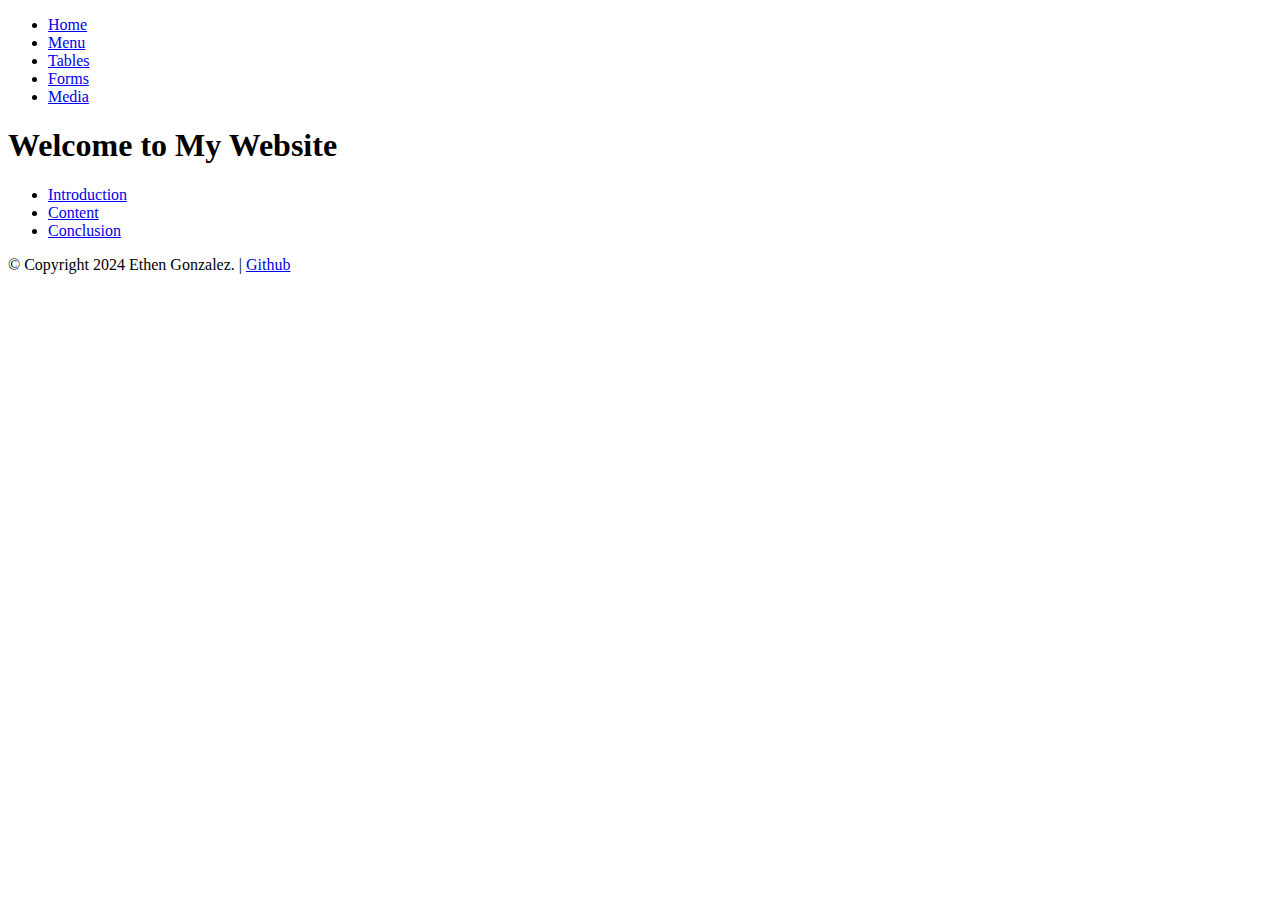
==== index.html @ 74f26838 "initial" ====
<!DOCTYPE html>
<html lang="en">
  <head>
    <meta charset="UTF-8">
    <meta name="viewport" content="width=device-width, initial-scale=1.0">
    <meta http-equiv="X-UA-Compatible" content="ie=edge">
    <title>My Website</title>
    <link rel="stylesheet" href="./style.css">
    <link rel="icon" href="./favicon.ico" type="image/x-icon">
  </head>
  <body>
    <header>
        <nav>
             <ul>
                <li><a href="index.html" target="self">Home</a></li>
                <li><a href="menu.html" target="self">Menu</a></li>
                <li><a href="tables.html" target="self">Tables</a></li>
                <li><a href="forms.html" target="self">Forms</a></li>
                <li><a href="media.html" target="self">Media</a></li>
             </ul>
         </nav>
         <h1>
            Welcome to My Website
         </h1>
    </header>
    <main>
        <!-- Secondary menu links --> 
        <ul>
            <!-- Link to the 'intro' section -->
            <li><a href="#intro">Introduction</a></li>
            <!-- Link to the 'content' section -->
            <li><a href="#content">Content</a></li>
            <!-- Link to the 'conclusion' section -->
            <li><a href="#conclusion">Conclusion</a></li>
         </ul>
    </main>
    <footer>
        <p>&copy; Copyright 2024 Ethen Gonzalez. |  <a href="https://github.com/Gonz221978" target="self">Github</a></p>
    </footer>
    <script src="index.js"></script>
  </body>
</html>
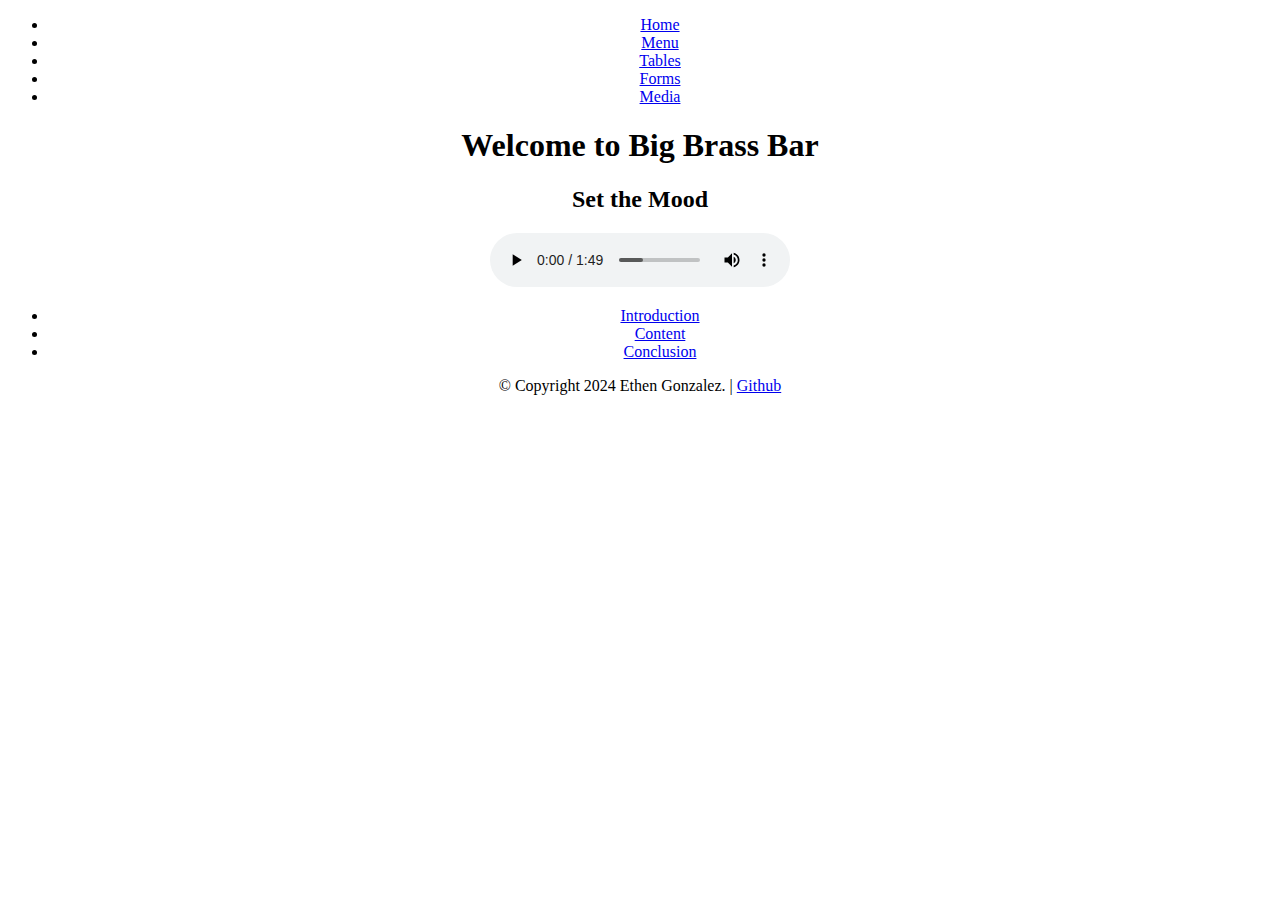
==== commit 9cf2ef8f: "file name edits" ====
--- a/index.html
+++ b/index.html
@@ -5,7 +5,7 @@
     <meta name="viewport" content="width=device-width, initial-scale=1.0">
     <meta http-equiv="X-UA-Compatible" content="ie=edge">
     <title>My Website</title>
-    <link rel="stylesheet" href="./style.css">
+    <link rel="stylesheet" type="text/css" href="main.css">
     <link rel="icon" href="./favicon.ico" type="image/x-icon">
   </head>
   <body>
@@ -20,10 +20,25 @@
              </ul>
          </nav>
          <h1>
-            Welcome to My Website
+            Welcome to Big Brass Bar
          </h1>
     </header>
     <main>
+      <!-- Beginning of the audio section -->
+      <section id="audioSample">
+        <!-- Heading for the audio section -->
+        <h2>Set the Mood</h2>
+
+        <!-- The controls' attribute adds audio controls, like play, pause, and volume -->
+        <audio controls>
+            <!-- Source for the audio file -->
+            <!-- The 'src' attribute specifies the path to the audio file -->
+            <source src="media/restaurant-164253.mp3" type="audio/mp3">
+            <!-- Fallback content in case the audio isn't supported -->
+            Your browser does not support the audio element.
+        </audio>
+
+    </section>
         <!-- Secondary menu links --> 
         <ul>
             <!-- Link to the 'intro' section -->
--- a/main.css
+++ b/main.css
@@ -0,0 +1,7 @@
+body
+ {
+    background-color: (#232323) ;
+    color: (#232323);
+    text-align: center;
+    align-items: center  
+ }
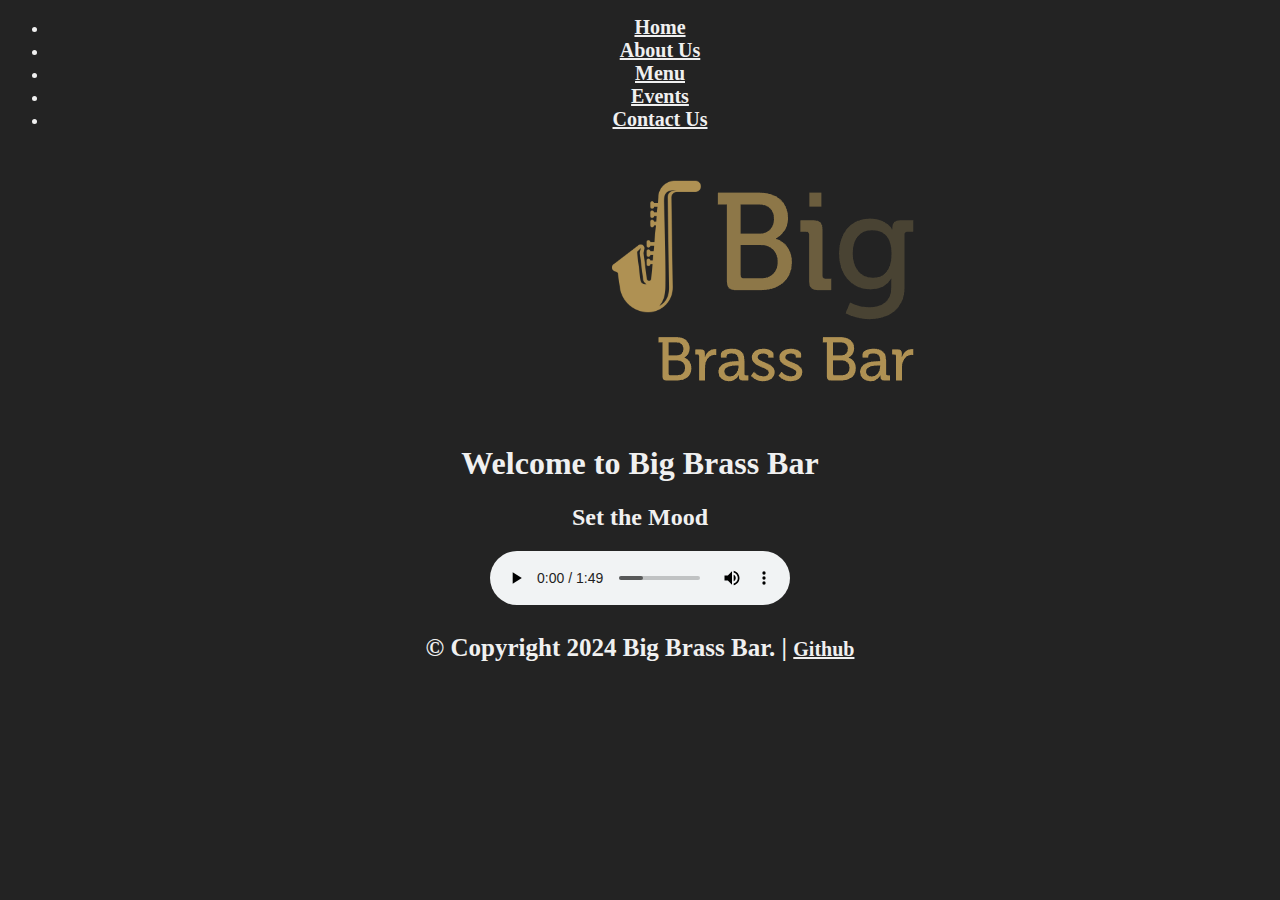
==== commit 0e0e2d8e: "about us" ====
--- a/index.html
+++ b/index.html
@@ -12,13 +12,16 @@
     <header>
         <nav>
              <ul>
-                <li><a href="index.html" target="self">Home</a></li>
-                <li><a href="menu.html" target="self">Menu</a></li>
-                <li><a href="tables.html" target="self">Tables</a></li>
-                <li><a href="forms.html" target="self">Forms</a></li>
-                <li><a href="media.html" target="self">Media</a></li>
+              <li><a href="index.html" target="self">Home</a></li> 
+              <li><a href="about.html" target="self">About Us</a></li>
+              <li><a href="tables.html" target="self">Menu</a></li>
+              <li><a href="events.html" target="self">Events</a></li>
+              <li><a href="forms.html" target="self">Contact Us</a></li>
              </ul>
          </nav>
+         <div>
+          <img src="images/Screenshot 2024-09-10 025002.png"  alt="Big Brass Bar">
+      </div>
          <h1>
             Welcome to Big Brass Bar
          </h1>
@@ -39,18 +42,10 @@
         </audio>
 
     </section>
-        <!-- Secondary menu links --> 
-        <ul>
-            <!-- Link to the 'intro' section -->
-            <li><a href="#intro">Introduction</a></li>
-            <!-- Link to the 'content' section -->
-            <li><a href="#content">Content</a></li>
-            <!-- Link to the 'conclusion' section -->
-            <li><a href="#conclusion">Conclusion</a></li>
-         </ul>
+
     </main>
     <footer>
-        <p>&copy; Copyright 2024 Ethen Gonzalez. |  <a href="https://github.com/Gonz221978" target="self">Github</a></p>
+        <p>&copy; Copyright 2024 Big Brass Bar. |  <a href="https://github.com/Gonz221978" target="self">Github</a></p>
     </footer>
     <script src="index.js"></script>
   </body>
--- a/main.css
+++ b/main.css
@@ -1,7 +1,18 @@
 body
  {
-    background-color: (#232323) ;
-    color: (#232323);
+    background-color: #232323;
+    color: #f0f0f0;
     text-align: center;
     align-items: center  
  }
+ a{
+    color: #f0f0f0;
+    font-weight: bold;
+    font-size: 20px;
+  }
+  p{
+    margin-right: 100px;
+    margin-left: 100px;
+    font-weight: bold;
+    font-size: 25px;
+  }
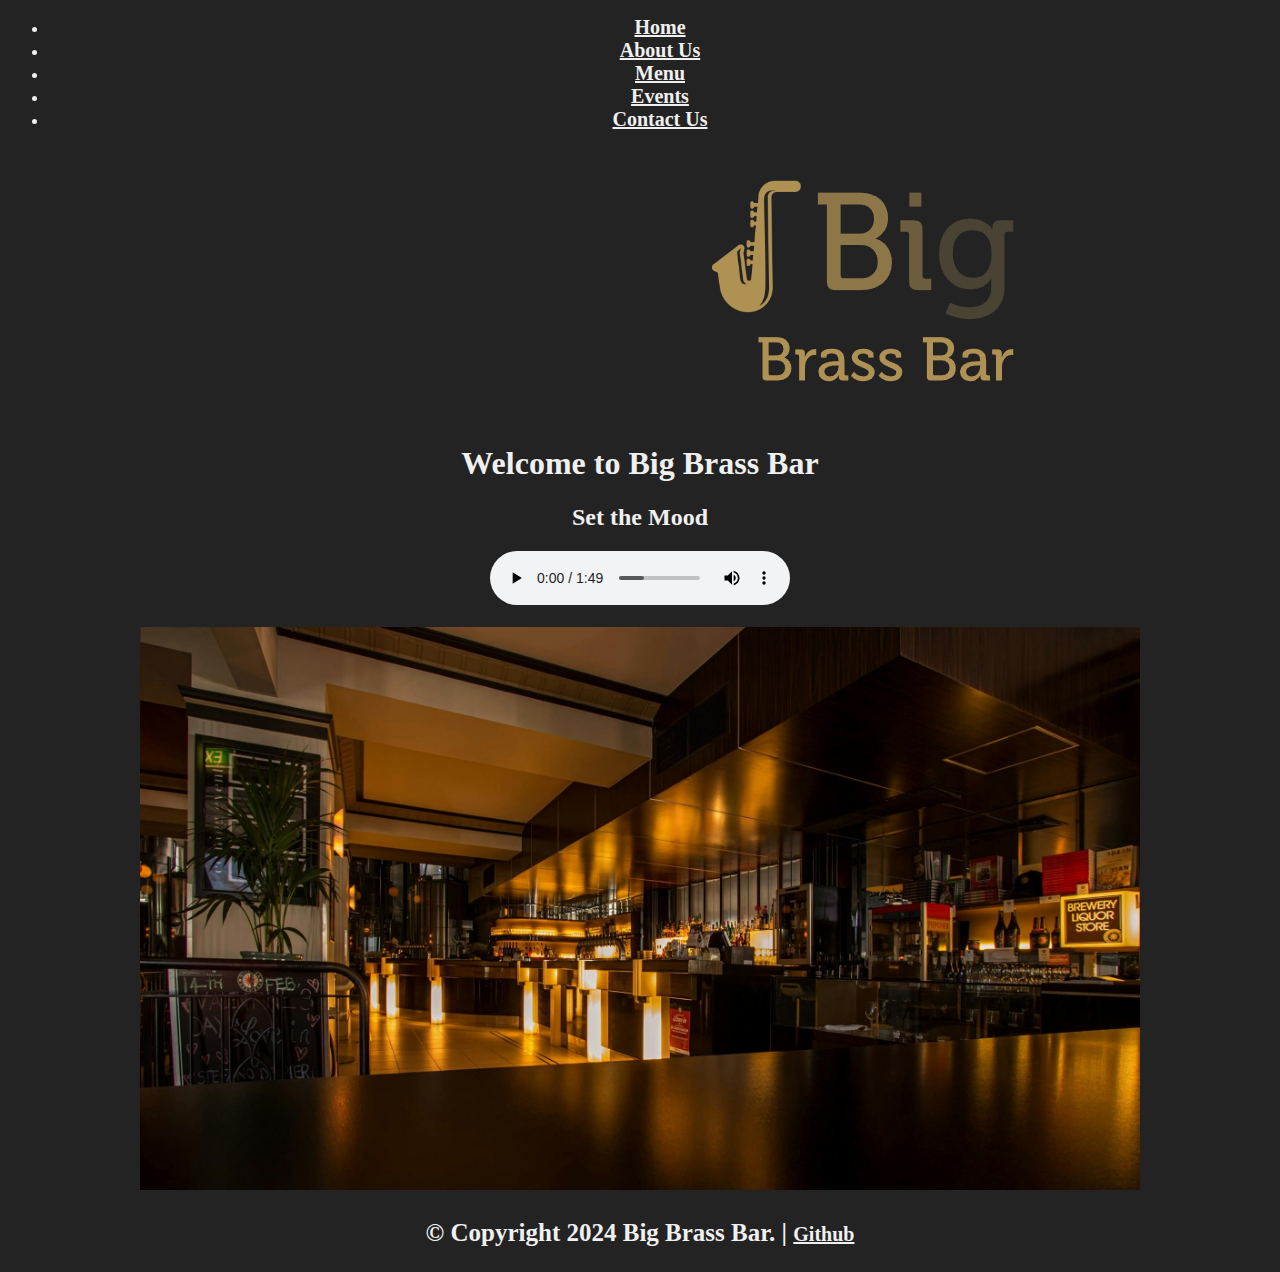
==== commit 7258c92a: "events" ====
--- a/index.html
+++ b/index.html
@@ -42,7 +42,10 @@
         </audio>
 
     </section>
-
+    <br>
+    <div>
+      <img src="images/pexels-pixabay-260922.jpg"  width="1000" length="1000" alt="Big Brass Bar">
+  </div>
     </main>
     <footer>
         <p>&copy; Copyright 2024 Big Brass Bar. |  <a href="https://github.com/Gonz221978" target="self">Github</a></p>
--- a/main.css
+++ b/main.css
@@ -16,3 +16,7 @@
     font-weight: bold;
     font-size: 25px;
   }
+  img{
+    margin-right: 100px;
+    margin-left: 100px;
+  }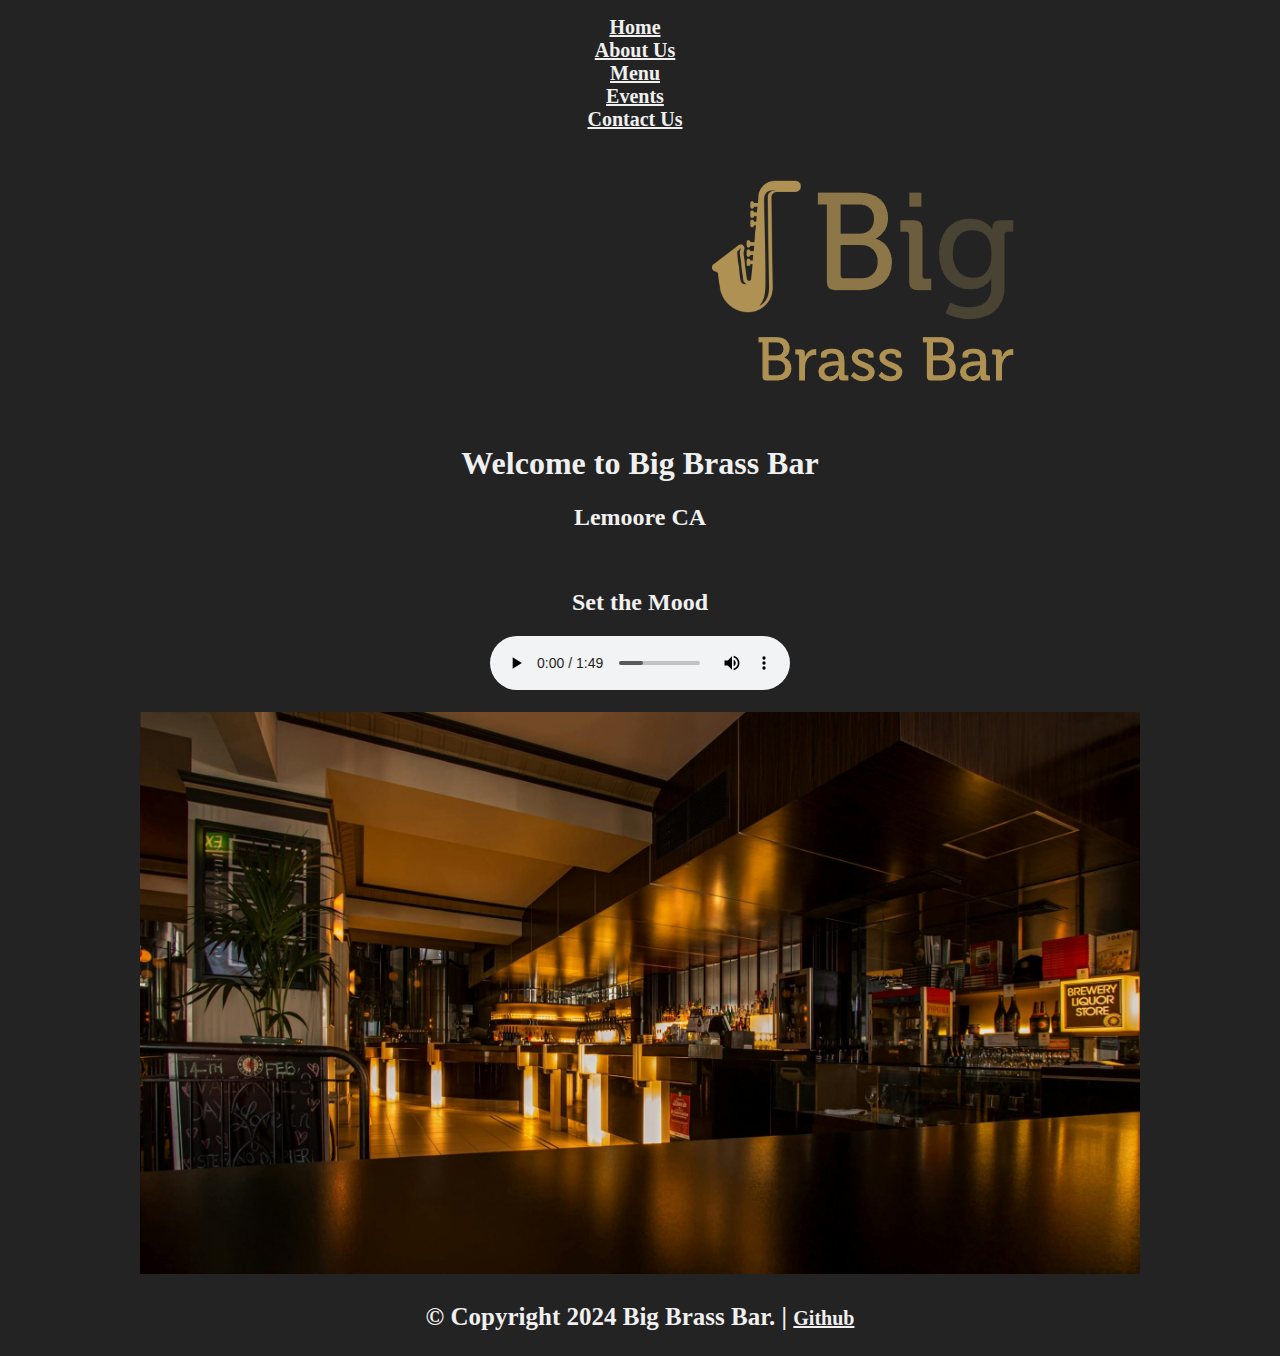
==== commit 5a408449: "tabled menu" ====
--- a/index.html
+++ b/index.html
@@ -25,6 +25,8 @@
          <h1>
             Welcome to Big Brass Bar
          </h1>
+         <h2>Lemoore CA</h2>
+         <br>
     </header>
     <main>
       <!-- Beginning of the audio section -->
--- a/main.css
+++ b/main.css
@@ -19,4 +19,13 @@
   img{
     margin-right: 100px;
     margin-left: 100px;
+  }
+  ul{
+    text-align: center;
+    margin-right: 50px;
+    list-style-type: none;
+  }
+  caption{
+    font-weight: bold;
+    font-size: 25px;
   }